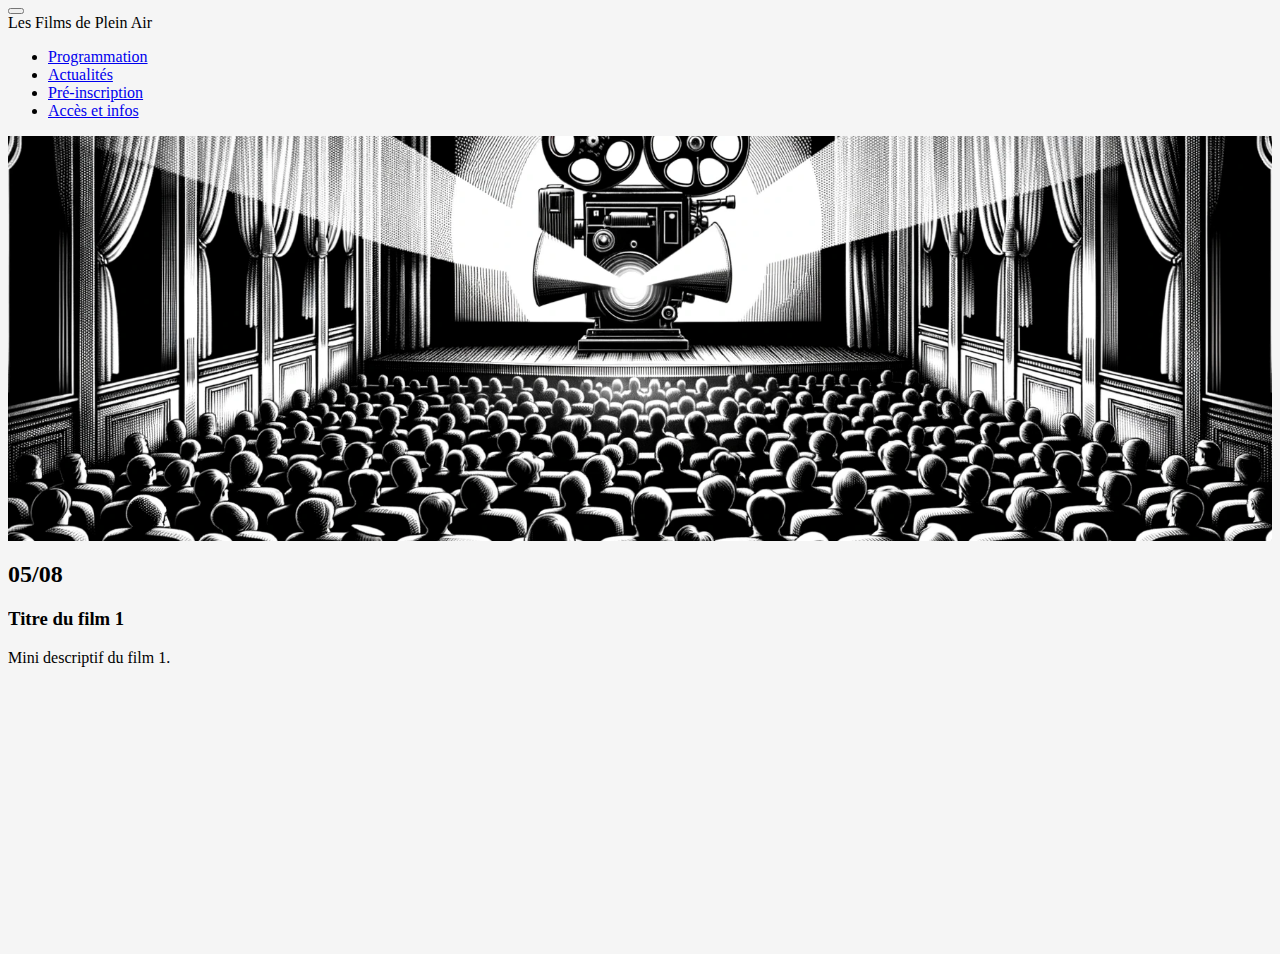
==== pages/program.html @ 4da9a32b "feat: add responsive landing page" ====
<html lang="fr">
<head>
    <meta charset="UTF-8">
    <meta name="viewport" content="width=device-width, initial-scale=1.0">
    <link href="https://cdn.jsdelivr.net/npm/bootstrap@5.3.2/dist/css/bootstrap.min.css" rel="stylesheet" integrity="sha384-T3c6CoIi6uLrA9TneNEoa7RxnatzjcDSCmG1MXxSR1GAsXEV/Dwwykc2MPK8M2HN" crossorigin="anonymous">
    <link href="../assets/styles/colors.css" rel="stylesheet">
    <link href="../assets/styles/program.css" rel="stylesheet">
    <title>Les Films de Plein Air - Programmation</title>
</head>
<body>
    <nav class="navbar navbar-expand-lg navbar-light bg-light">
        <div class="container-fluid flex-column">
          <!-- Bouton hamburger pour les écrans mobiles -->
          <button class="navbar-toggler" type="button" data-bs-toggle="collapse" data-bs-target="#navbarNav" aria-controls="navbarNav" aria-expanded="false" aria-label="Toggle navigation">
            <span class="navbar-toggler-icon"></span>
          </button>
    
          <!-- Étage supérieur toujours visible -->
          <div class="d-flex justify-content-center w-100 border-bottom">
            <span class="navbar-text">
              Les Films de Plein Air
            </span>
          </div>
    
          <!-- Étage inférieur qui s'effondre sur mobile -->
          <div class="collapse navbar-collapse justify-content-center w-100 d-lg-flex" id="navbarNav">
            <ul class="navbar-nav d-flex flex-row justify-content-center">
              <li class="nav-item me-5">
                <a class="nav-link" href="#">Programmation</a>
              </li>
              <li class="nav-item me-5">
                <a class="nav-link" href="#">Actualités</a>
              </li>
              <li class="nav-item me-5">
                <a class="nav-link" href="#">Pré-inscription</a>
              </li>
              <li class="nav-item">
                <a class="nav-link" href="#">Accès et infos</a>
              </li>
            </ul>
          </div>
        </div>
      </nav>
      <main>
        <section class="container-fluid film-container">
          <div class="row flex-nowrap">
            <!-- Première Colonne -->
            <div class="col film-col">
              <img src="../assets/images/main.png" alt="Image 1" class="film-img">
              <h2>05/08</h2>
              <h3>Titre du film 1</h3>
              <p>Mini descriptif du film 1.</p>
            </div>
            <div class="col film-col">
              <img src="../assets/images/main.png" alt="Image 1" class="film-img">
              <h2>05/08</h2>
              <h3>Titre du film 1</h3>
              <p>Mini descriptif du film 1.</p>
            </div>
            <div class="col film-col">
              <img src="../assets/images/main.png" alt="Image 1" class="film-img">
              <h2>05/08</h2>
              <h3>Titre du film 1</h3>
              <p>Mini descriptif du film 1.</p>
            </div>
            <div class="col film-col">
              <img src="../assets/images/main.png" alt="Image 1" class="film-img">
              <h2>05/08</h2>
              <h3>Titre du film 1</h3>
              <p>Mini descriptif du film 1.</p>
            </div>
            <div class="col film-col">
              <img src="../assets/images/main.png" alt="Image 1" class="film-img">
              <h2>05/08</h2>
              <h3>Titre du film 1</h3>
              <p>Mini descriptif du film 1.</p>
            </div>
            <div class="col film-col">
              <img src="../assets/images/main.png" alt="Image 1" class="film-img">
              <h2>05/08</h2>
              <h3>Titre du film 1</h3>
              <p>Mini descriptif du film 1.</p>
            </div>
          </div>
        </section>          
      </main>
</body>
<script src="https://code.jquery.com/jquery-3.7.1.min.js" integrity="sha256-/JqT3SQfawRcv/BIHPThkBvs0OEvtFFmqPF/lYI/Cxo=" crossorigin="anonymous"></script>
<script src="https://cdnjs.cloudflare.com/ajax/libs/popper.js/2.9.2/umd/popper.min.js" integrity="sha512-2rNj2KJ+D8s1ceNasTIex6z4HWyOnEYLVC3FigGOmyQCZc2eBXKgOxQmo3oKLHyfcj53uz4QMsRCWNbLd32Q1g==" crossorigin="anonymous" referrerpolicy="no-referrer"></script>
<script src="https://cdn.jsdelivr.net/npm/bootstrap@5.3.2/dist/js/bootstrap.bundle.min.js" integrity="sha384-C6RzsynM9kWDrMNeT87bh95OGNyZPhcTNXj1NW7RuBCsyN/o0jlpcV8Qyq46cDfL" crossorigin="anonymous"></script>
</html>
---- assets/styles/colors.css ----
body {
    background-color: #F5F5F5;
}

.btn-primary {
    background-color: #012A3F !important;
    border-color: #012A3F !important;
}
---- assets/styles/program.css ----
.film-container {
    overflow-x: auto;
    height: 90vh;
  }
  
  .row.flex-nowrap {
    flex-wrap: nowrap;
  }
  
  .film-col {
    min-width: calc(100% / 6);
    height: 100%;
  }
  
  .film-img {
    width: 100%;
    height: 50%;
    object-fit: cover;
  }
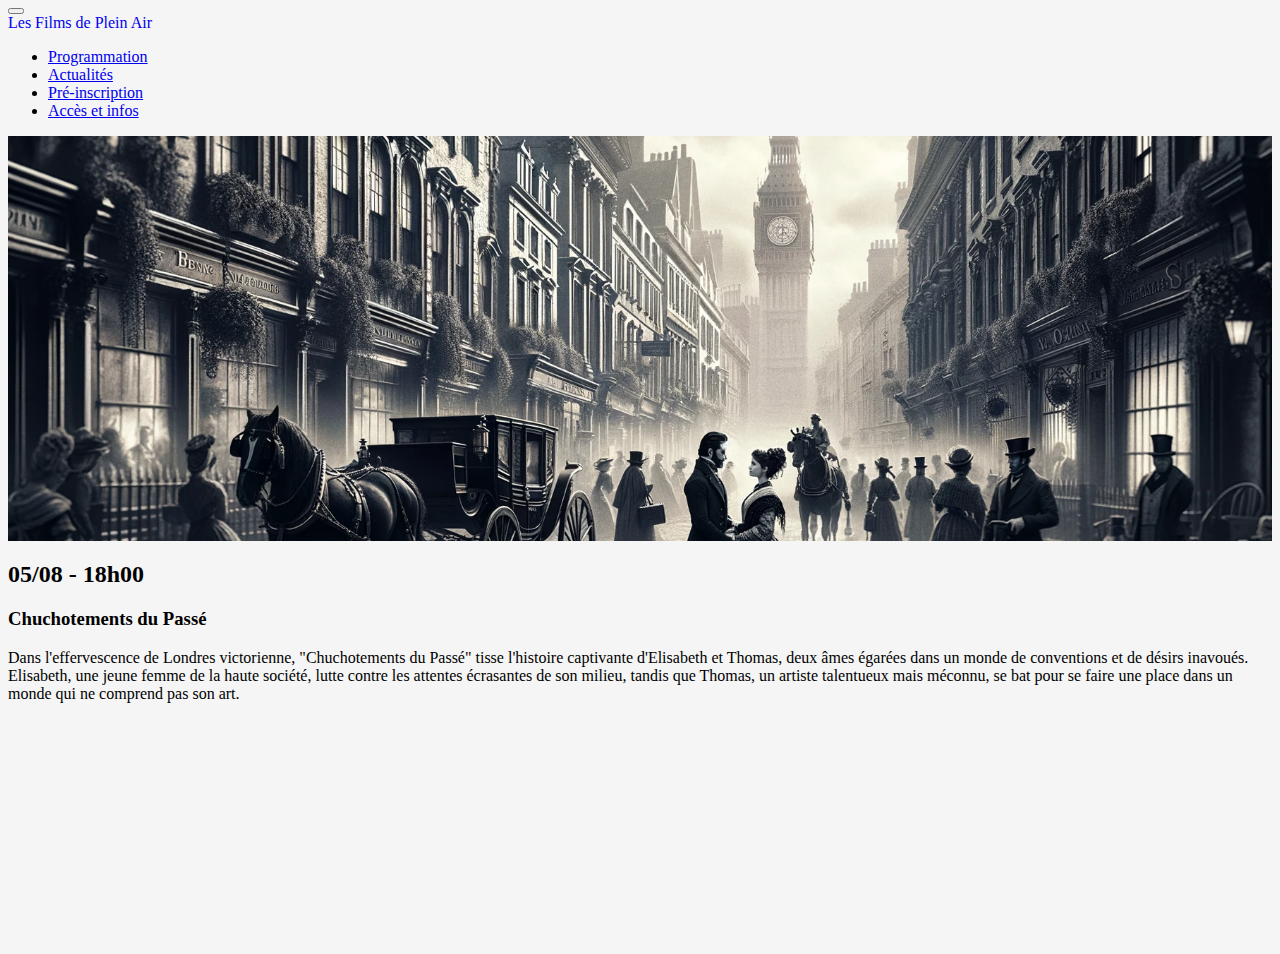
==== commit 49d0db37: "feat: add news, pre-register and access pages" ====
--- a/pages/program.html
+++ b/pages/program.html
@@ -10,32 +10,29 @@
 <body>
     <nav class="navbar navbar-expand-lg navbar-light bg-light">
         <div class="container-fluid flex-column">
-          <!-- Bouton hamburger pour les écrans mobiles -->
           <button class="navbar-toggler" type="button" data-bs-toggle="collapse" data-bs-target="#navbarNav" aria-controls="navbarNav" aria-expanded="false" aria-label="Toggle navigation">
             <span class="navbar-toggler-icon"></span>
           </button>
-    
-          <!-- Étage supérieur toujours visible -->
           <div class="d-flex justify-content-center w-100 border-bottom">
-            <span class="navbar-text">
-              Les Films de Plein Air
-            </span>
+            <a href="/" style="text-decoration: none;">
+              <span class="navbar-text">
+                Les Films de Plein Air
+              </span>
+            </a>
           </div>
-    
-          <!-- Étage inférieur qui s'effondre sur mobile -->
           <div class="collapse navbar-collapse justify-content-center w-100 d-lg-flex" id="navbarNav">
             <ul class="navbar-nav d-flex flex-row justify-content-center">
               <li class="nav-item me-5">
                 <a class="nav-link" href="#">Programmation</a>
               </li>
               <li class="nav-item me-5">
-                <a class="nav-link" href="#">Actualités</a>
+                <a class="nav-link" href="news/all">Actualités</a>
               </li>
               <li class="nav-item me-5">
-                <a class="nav-link" href="#">Pré-inscription</a>
+                <a class="nav-link" href="pre-order">Pré-inscription</a>
               </li>
               <li class="nav-item">
-                <a class="nav-link" href="#">Accès et infos</a>
+                <a class="nav-link" href="access">Accès et infos</a>
               </li>
             </ul>
           </div>
@@ -43,49 +40,47 @@
       </nav>
       <main>
         <section class="container-fluid film-container">
-          <div class="row flex-nowrap">
-            <!-- Première Colonne -->
-            <div class="col film-col">
-              <img src="../assets/images/main.png" alt="Image 1" class="film-img">
-              <h2>05/08</h2>
-              <h3>Titre du film 1</h3>
-              <p>Mini descriptif du film 1.</p>
+          <div class="row">
+            <div class="col-md-4 col-sm-12 film-col">
+              <img src="../assets/images/first-film.png" alt="Image 1" class="film-img">
+              <h2>05/08 - 18h00</h2>
+              <h3>Chuchotements du Passé</h3>
+              <p>Dans l'effervescence de Londres victorienne, "Chuchotements du Passé" tisse l'histoire captivante d'Elisabeth et Thomas, deux âmes égarées dans un monde de conventions et de désirs inavoués. Elisabeth, une jeune femme de la haute société, lutte contre les attentes écrasantes de son milieu, tandis que Thomas, un artiste talentueux mais méconnu, se bat pour se faire une place dans un monde qui ne comprend pas son art.</p>
             </div>
-            <div class="col film-col">
-              <img src="../assets/images/main.png" alt="Image 1" class="film-img">
-              <h2>05/08</h2>
-              <h3>Titre du film 1</h3>
-              <p>Mini descriptif du film 1.</p>
+            <div class="col-md-4 col-sm-12 film-col">
+              <img src="../assets/images/second-film.png" alt="Image 2" class="film-img">
+              <h2>05/08 - 22h00</h2>
+              <h3>Échos de Demain</h3>
+              <p>"Échos de Demain" nous plonge dans l'effervescence des années 1920 aux États-Unis. Au cœur de cette époque de jazz, de prohibition et de bouleversements sociaux, le film raconte l'histoire audacieuse de Clara, une jeune femme qui défie les conventions de son temps.</p>
             </div>
-            <div class="col film-col">
-              <img src="../assets/images/main.png" alt="Image 1" class="film-img">
-              <h2>05/08</h2>
-              <h3>Titre du film 1</h3>
-              <p>Mini descriptif du film 1.</p>
+            <div class="col-md-4 col-sm-12 film-col">
+              <img src="../assets/images/third-film.png" alt="Image 3" class="film-img">
+              <h2>06/08 - 18h00</h2>
+              <h3>Ombres du Changement</h3>
+              <p>Situé dans une ville asiatique en pleine mutation dans les années 1950, "Ombres du Changement" explore la rencontre de deux mondes à travers les yeux de ses protagonistes, Li Wei et Mei Ling. Li Wei, attaché aux traditions ancestrales, est un jeune homme habillé en tenue traditionnelle, qui porte les valeurs et les coutumes de son héritage avec fierté. Mei Ling, quant à elle, est une femme moderne, incarnant l'élan de modernité et de liberté qui commence à souffler sur la ville.</p>
             </div>
-            <div class="col film-col">
-              <img src="../assets/images/main.png" alt="Image 1" class="film-img">
-              <h2>05/08</h2>
-              <h3>Titre du film 1</h3>
-              <p>Mini descriptif du film 1.</p>
+            <div class="col-md-4 col-sm-12 film-col">
+              <img src="../assets/images/fourth-film.png" alt="Image 4" class="film-img">
+              <h2>07/08 - 18h00</h2>
+              <h3>Le Voile de Versailles</h3>
+              <p>"Le Voile de Versailles" nous transporte dans l'opulence et l'intrigue de la cour du Roi Soleil au début du 18e siècle. Au cœur de ce récit se trouve Isabelle, une jeune noblewoman, dont la curiosité et l'esprit indépendant la distinguent dans les fastes de la cour royale de Versailles.</p>
             </div>
-            <div class="col film-col">
-              <img src="../assets/images/main.png" alt="Image 1" class="film-img">
-              <h2>05/08</h2>
-              <h3>Titre du film 1</h3>
-              <p>Mini descriptif du film 1.</p>
+            <div class="col-md-4 col-sm-12 film-col">
+              <img src="../assets/images/fifth-film.png" alt="Image 5" class="film-img">
+              <h2>08/08 - 18h00</h2>
+              <h3>Échos de la Route de la Soie</h3>
+              <p>"Échos de la Route de la Soie" nous emmène dans un voyage à travers le temps et les cultures, au cœur d'une ancienne ville du Moyen-Orient. Le film capture l'essence d'une époque révolue, où la Route de la Soie était le théâtre d'échanges commerciaux et culturels florissants.</p>
             </div>
-            <div class="col film-col">
-              <img src="../assets/images/main.png" alt="Image 1" class="film-img">
-              <h2>05/08</h2>
-              <h3>Titre du film 1</h3>
-              <p>Mini descriptif du film 1.</p>
+            <div class="col-md-4 col-sm-12 film-col">
+              <img src="../assets/images/sixth-film.png" alt="Image 6" class="film-img">
+              <h2>08/08 - 22h00</h2>
+              <h3>Murmures du Palais d'Hiver</h3>
+              <p>"Murmures du Palais d'Hiver" est un voyage cinématographique dans la Russie de la fin du 19e siècle, un monde enveloppé dans la majesté et le mystère de l'hiver éternel. Le film s'ouvre sur le paysage enneigé et grandiose de Saint-Pétersbourg, avec le célèbre Palais d'Hiver en toile de fond.</p>
             </div>
           </div>
-        </section>          
+        </section>                  
       </main>
 </body>
 <script src="https://code.jquery.com/jquery-3.7.1.min.js" integrity="sha256-/JqT3SQfawRcv/BIHPThkBvs0OEvtFFmqPF/lYI/Cxo=" crossorigin="anonymous"></script>
-<script src="https://cdnjs.cloudflare.com/ajax/libs/popper.js/2.9.2/umd/popper.min.js" integrity="sha512-2rNj2KJ+D8s1ceNasTIex6z4HWyOnEYLVC3FigGOmyQCZc2eBXKgOxQmo3oKLHyfcj53uz4QMsRCWNbLd32Q1g==" crossorigin="anonymous" referrerpolicy="no-referrer"></script>
 <script src="https://cdn.jsdelivr.net/npm/bootstrap@5.3.2/dist/js/bootstrap.bundle.min.js" integrity="sha384-C6RzsynM9kWDrMNeT87bh95OGNyZPhcTNXj1NW7RuBCsyN/o0jlpcV8Qyq46cDfL" crossorigin="anonymous"></script>
 </html>